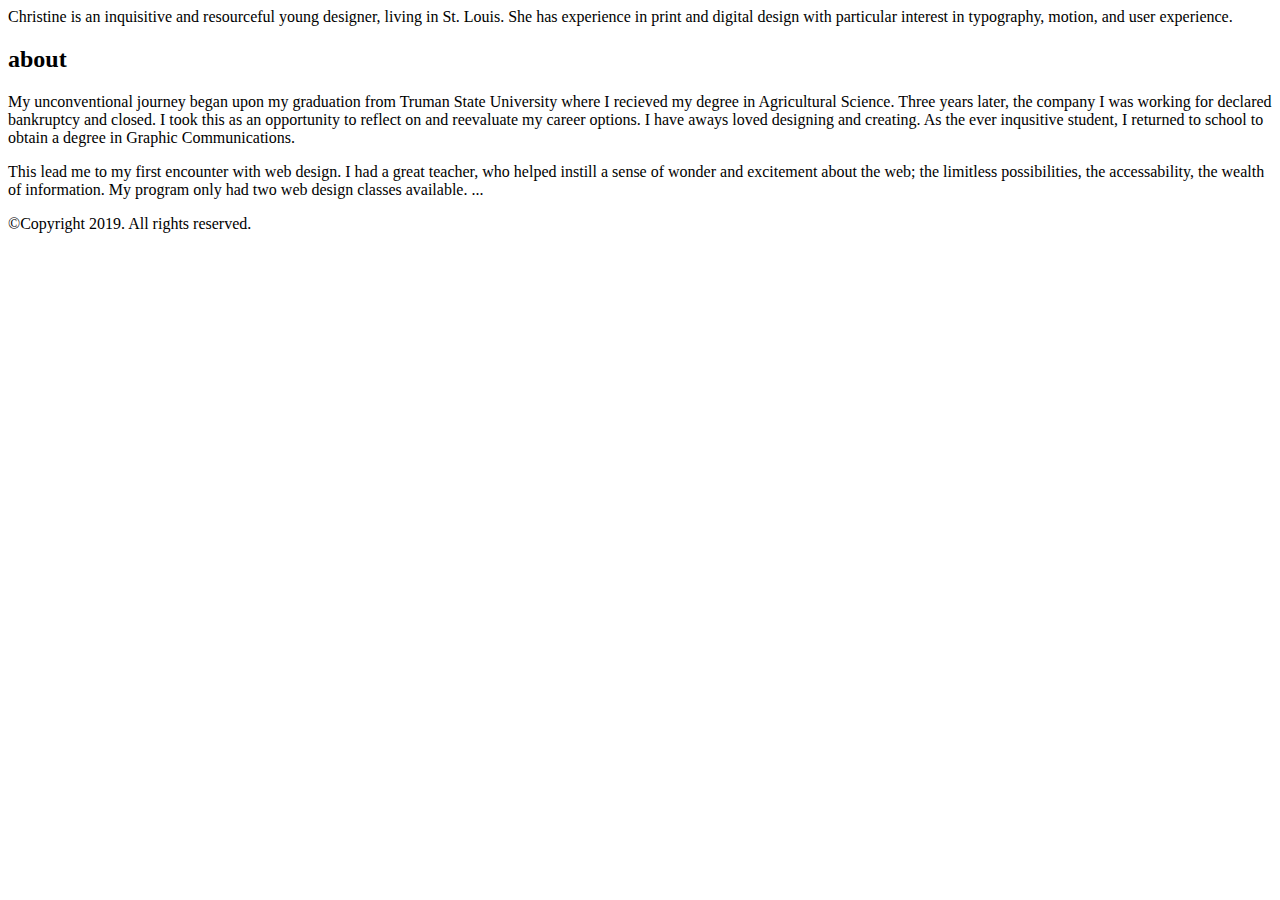
==== about.html @ 5a3e1713 "Created about.html and added content." ====
<!<!DOCTYPE html>
<html>

  <head>
    <meta charset="utf-8">
    <title>Christine Tosie's Portfolio</title>
  </head>

  <body>
      <p>Christine is an inquisitive and resourceful young designer,
      living in St. Louis. She has experience in print and digital design
      with particular interest in typography, motion, and user experience.<p>

    <h2>about</h2>

    <p>My unconventional journey began upon my graduation from Truman State
      University where I recieved my degree in Agricultural Science. Three
      years later, the company I was working for declared bankruptcy and closed.
      I took this as an opportunity to reflect on and reevaluate my career
      options. I have aways loved designing and creating. As the ever inqusitive
      student, I returned to school to obtain a degree in Graphic Communications.</p>

    <p>This lead me to my first encounter with web design. I had a great
      teacher, who helped instill a sense of wonder and excitement about the web;
      the limitless possibilities, the accessability, the wealth of information.
      My program only had two web design classes available. ...</p>
  </body>

  <footer>
    <p>©Copyright 2019. All rights reserved.</p>
  </footer>
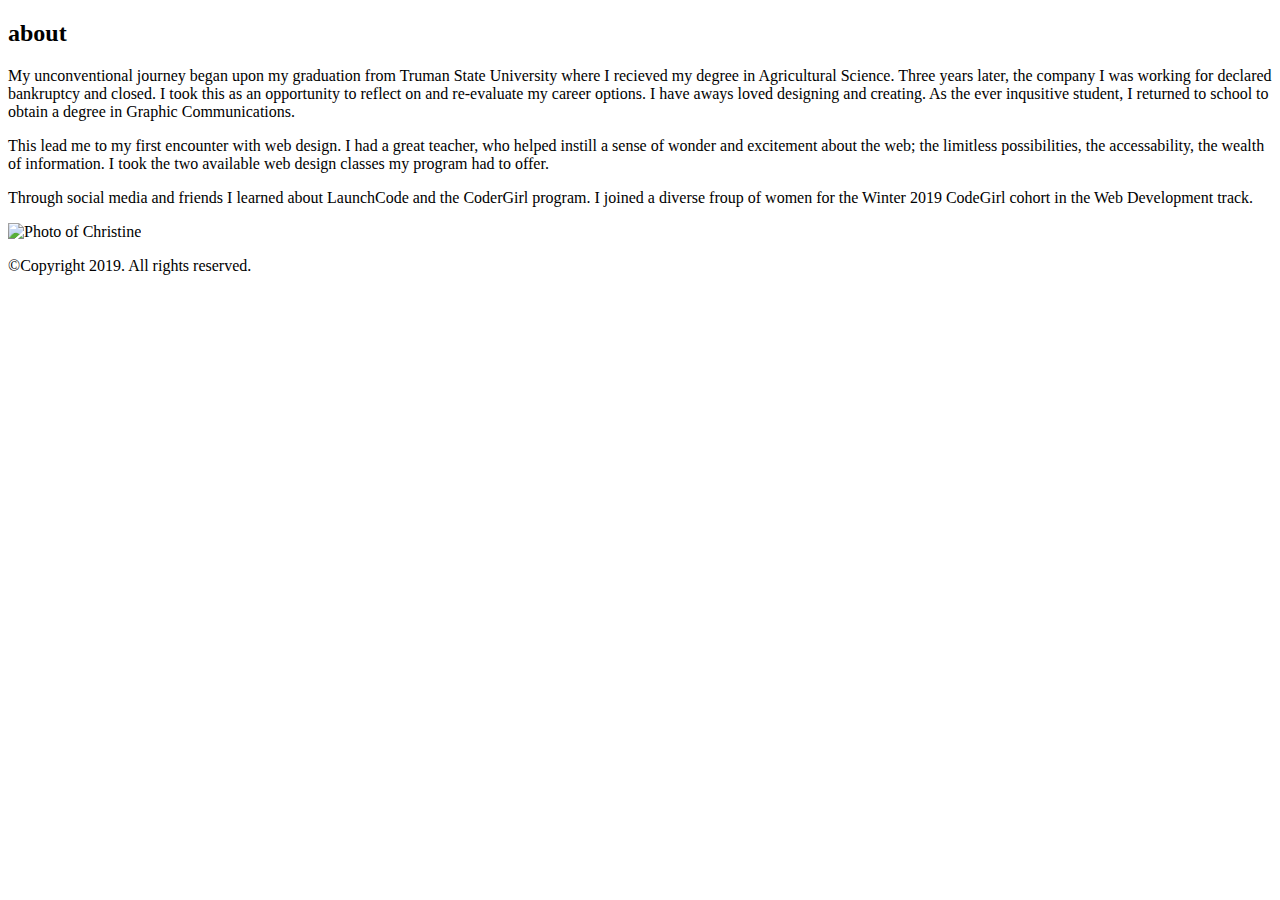
==== commit ad42bd1c: "Edited content on about and home pages." ====
--- a/about.html
+++ b/about.html
@@ -1,29 +1,35 @@
-<!<!DOCTYPE html>
+<!DOCTYPE html>
 <html>
 
   <head>
     <meta charset="utf-8">
     <title>Christine Tosie's Portfolio</title>
+    <link href="styles/stylesheet.css" rel="sytlesheet">
+    <link href="https://fonts.googleapis.com/css?family=Oswald|Quattrocento" rel="stylesheet">
   </head>
 
   <body>
-      <p>Christine is an inquisitive and resourceful young designer,
-      living in St. Louis. She has experience in print and digital design
-      with particular interest in typography, motion, and user experience.<p>
 
     <h2>about</h2>
 
     <p>My unconventional journey began upon my graduation from Truman State
       University where I recieved my degree in Agricultural Science. Three
       years later, the company I was working for declared bankruptcy and closed.
-      I took this as an opportunity to reflect on and reevaluate my career
+      I took this as an opportunity to reflect on and re-evaluate my career
       options. I have aways loved designing and creating. As the ever inqusitive
       student, I returned to school to obtain a degree in Graphic Communications.</p>
 
     <p>This lead me to my first encounter with web design. I had a great
       teacher, who helped instill a sense of wonder and excitement about the web;
       the limitless possibilities, the accessability, the wealth of information.
-      My program only had two web design classes available. ...</p>
+      I took the two available web design classes my program had to offer. </p>
+
+    <p> Through social media and friends I learned about LaunchCode and the
+      CoderGirl program. I joined a diverse froup of women for the Winter 2019
+      CodeGirl cohort in the Web Development track. </p>
+
+    <img src="images/Headshot.jpg" alt="Photo of Christine" class="headshot">
+
   </body>
 
   <footer>
--- a/styles/stylesheet.css
+++ b/styles/stylesheet.css
@@ -0,0 +1,45 @@
+
+/*.container {
+  display: grid;
+  grid-template-columns: 1fr,
+}*/
+
+.nav {
+    font-family:'Oswald', 'Helvetica', 'Arial', sans-serif;
+    display: flex;
+    flex-direction: row;
+    color: #f7931e;
+    justify-content: center;
+  	align-content: center;
+    }
+
+.thumbnailImage {
+  border:0;
+  height:150px;
+}
+
+.portfolioImage {
+  height:600px;
+  border:0;
+}
+
+.logo {
+  height:200px;
+}
+
+p {
+  font-family: 'Quattrocento', 'Helvetica', 'Arial', sans-serif;
+  color:blue;
+}
+
+h1 {
+  font-family: 'Oswald', 'Helvetica', 'Arial', sans-serif;
+  color:#5a5a5a;
+}
+
+footer {
+  font-family: 'Quattrocento', 'Helvetica', 'Arial', sans-serif;
+  font-size: 1em;
+  color:#5a5a5a;
+  background-color: #C0C0C0;
+}
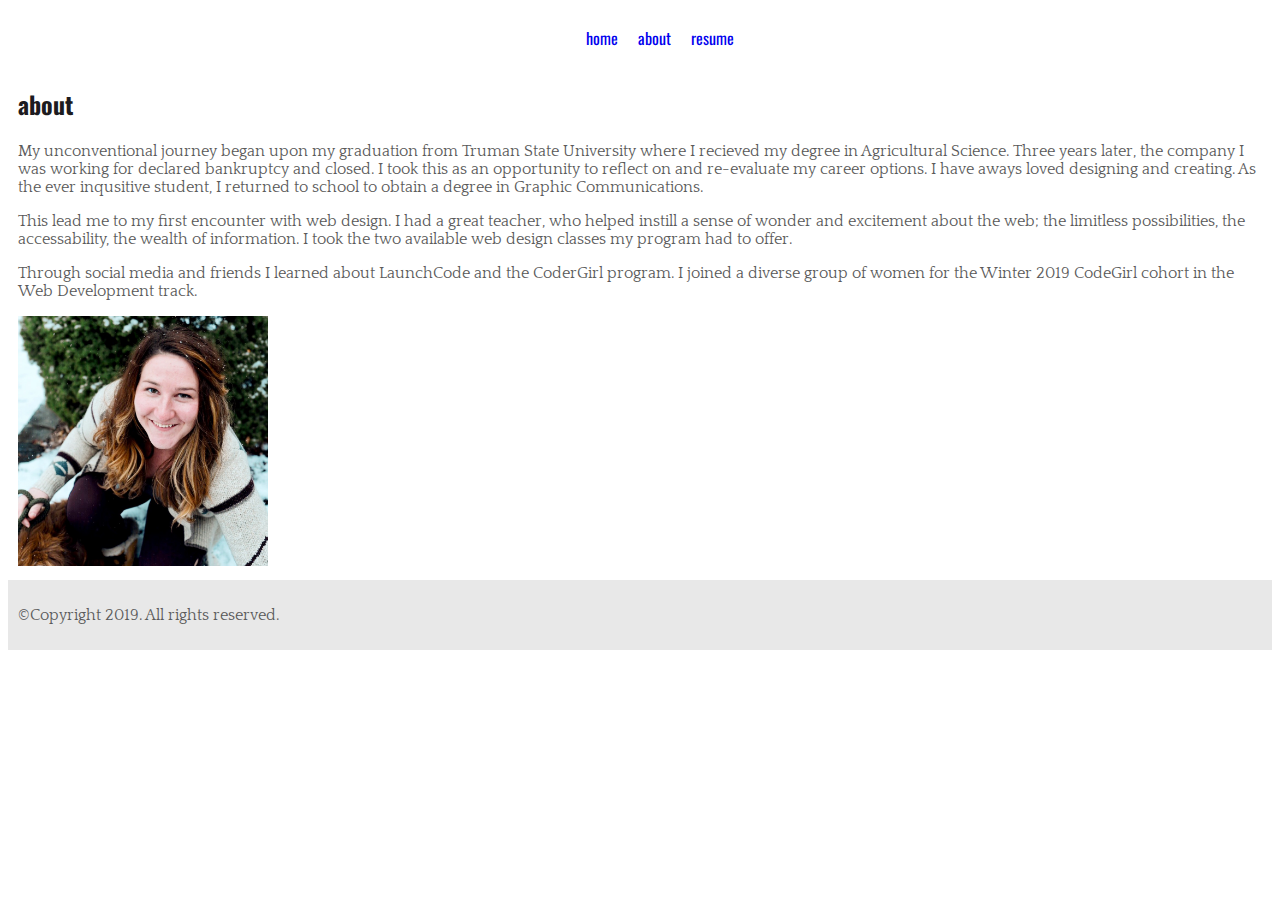
==== commit e4bb5c75: "Created resume page, introduced css grid to stylesheet, edited nav bar across pages." ====
--- a/about.html
+++ b/about.html
@@ -4,34 +4,45 @@
   <head>
     <meta charset="utf-8">
     <title>Christine Tosie's Portfolio</title>
-    <link href="styles/stylesheet.css" rel="sytlesheet">
+    <link href="styles/stylesheet.css" rel="stylesheet" type="text/css">
     <link href="https://fonts.googleapis.com/css?family=Oswald|Quattrocento" rel="stylesheet">
   </head>
 
   <body>
+    <header>
+      <nav>
+        <ul class="nav">
+          <li><a href="index.html">home</a><li>
+          <l1><a href="about.html">about</a></li>
+          <li><a href="resume.html">resume</a></li>
+        </ul>
+      </nav>
+    </header>
 
-    <h2>about</h2>
+    <main class="about">
+      <h2>about</h2>
 
-    <p>My unconventional journey began upon my graduation from Truman State
-      University where I recieved my degree in Agricultural Science. Three
-      years later, the company I was working for declared bankruptcy and closed.
-      I took this as an opportunity to reflect on and re-evaluate my career
-      options. I have aways loved designing and creating. As the ever inqusitive
-      student, I returned to school to obtain a degree in Graphic Communications.</p>
+      <p>My unconventional journey began upon my graduation from Truman State
+        University where I recieved my degree in Agricultural Science. Three
+        years later, the company I was working for declared bankruptcy and closed.
+        I took this as an opportunity to reflect on and re-evaluate my career
+        options. I have aways loved designing and creating. As the ever inqusitive
+        student, I returned to school to obtain a degree in Graphic Communications.</p>
 
-    <p>This lead me to my first encounter with web design. I had a great
-      teacher, who helped instill a sense of wonder and excitement about the web;
-      the limitless possibilities, the accessability, the wealth of information.
-      I took the two available web design classes my program had to offer. </p>
+      <p>This lead me to my first encounter with web design. I had a great
+        teacher, who helped instill a sense of wonder and excitement about the web;
+        the limitless possibilities, the accessability, the wealth of information.
+        I took the two available web design classes my program had to offer. </p>
 
-    <p> Through social media and friends I learned about LaunchCode and the
-      CoderGirl program. I joined a diverse froup of women for the Winter 2019
+      <p> Through social media and friends I learned about LaunchCode and the
+      CoderGirl program. I joined a diverse group of women for the Winter 2019
       CodeGirl cohort in the Web Development track. </p>
 
-    <img src="images/Headshot.jpg" alt="Photo of Christine" class="headshot">
+      <img src="images/Headshot.jpeg" alt="Photo of Christine" class="headshot">
+    </main>
+
+    <footer>
+      <p>©Copyright 2019. All rights reserved.</p>
+    </footer>
 
   </body>
-
-  <footer>
-    <p>©Copyright 2019. All rights reserved.</p>
-  </footer>
--- a/styles/stylesheet.css
+++ b/styles/stylesheet.css
@@ -1,45 +1,132 @@
+/*CSS Grid*/
+.container {
+  display: grid;
+  grid-template-columns: repeat(10, 1fr);
+  grid-template-rows: repeat(3, 1fr);
+  grid-template-areas:
+    "h h h h h h h h h h"
+    "a a m m m m m m m m"
+    "f f f f f f f f f f";
+}
 
-/*.container {
-  display: grid;
-  grid-template-columns: 1fr,
+/*Header*/
+.logo {
+  width: 250px;
+}
+
+/*Nav bar*/
+.nav {
+  font-family:'Oswald', sans-serif;
+  display: flex;
+  flex-direction:row;
+  color: #5a5a5a;
+  justify-content: center;
+	align-content: center;
+  list-style-type: none;
+    }
+
+/*.nav li {
+  padding: 10px;
 }*/
 
-.nav {
-    font-family:'Oswald', 'Helvetica', 'Arial', sans-serif;
-    display: flex;
-    flex-direction: row;
-    color: #f7931e;
-    justify-content: center;
-  	align-content: center;
-    }
+.nav a {
+  text-decoration: none;
+  padding: 10px;
+}
 
+.nav a:hover {
+  font-weight:bold;
+  color: orange;
+}
+
+a:visited {
+  color: #5a5a5a;
+}
+
+/*Portfolio Thumbnail Images*/
 .thumbnailImage {
   border:0;
-  height:150px;
+  width:250px;
+}
+
+a.thumbnailImage:hover {
+  opacity: .5;
 }
 
 .portfolioImage {
-  height:600px;
+  width:50%;
   border:0;
 }
 
-.logo {
-  height:200px;
+.headshot {
+  grid-column:3 / span 1;
+  width: 250px;
+}
+
+/*General Stlyes*/
+main {
+  margin: 10px;
+  grid-area: m;
+}
+
+header {
+  display: flex;
+  justify-content: center;
+  /*align-items: : center;*/
+  margin: 10px;
+  grid-area: h;
+}
+
+article {
+  margin: 10px;
+  grid area: a;
+}
+
+footer {
+  padding: 10px;
+  background-color: #E8E8E8;
+  grid-area: f;
+}
+
+#intro {
+  justify-content: center;
+  align-content: center;
+  padding-right: 20px;
+  padding-top: 20px;
 }
 
 p {
-  font-family: 'Quattrocento', 'Helvetica', 'Arial', sans-serif;
-  color:blue;
+  font-family: 'Quattrocento', sans-serif;
+  color:#5a5a5a;
 }
 
 h1 {
-  font-family: 'Oswald', 'Helvetica', 'Arial', sans-serif;
+  font-family: 'Oswald', sans-serif;
   color:#5a5a5a;
 }
 
-footer {
-  font-family: 'Quattrocento', 'Helvetica', 'Arial', sans-serif;
-  font-size: 1em;
+h2 {
+  font-family: 'Oswald', sans-serif;
+  color: #1c1b20;
+}
+
+h3 {
+  font-family: 'Oswald', sans-serif;
+  color: orange;
+}
+
+.jobRespons li, .skills li {
+  list-style-type: none;
+  font-family: 'Quattrocento', sans-serif;
   color:#5a5a5a;
-  background-color: #C0C0C0;
+  padding-top: 2px;
 }
+
+.jobLocation {
+  color: black;
+  font-weight: bold;
+}
+
+.contact p {
+  font-size: 14px;
+}
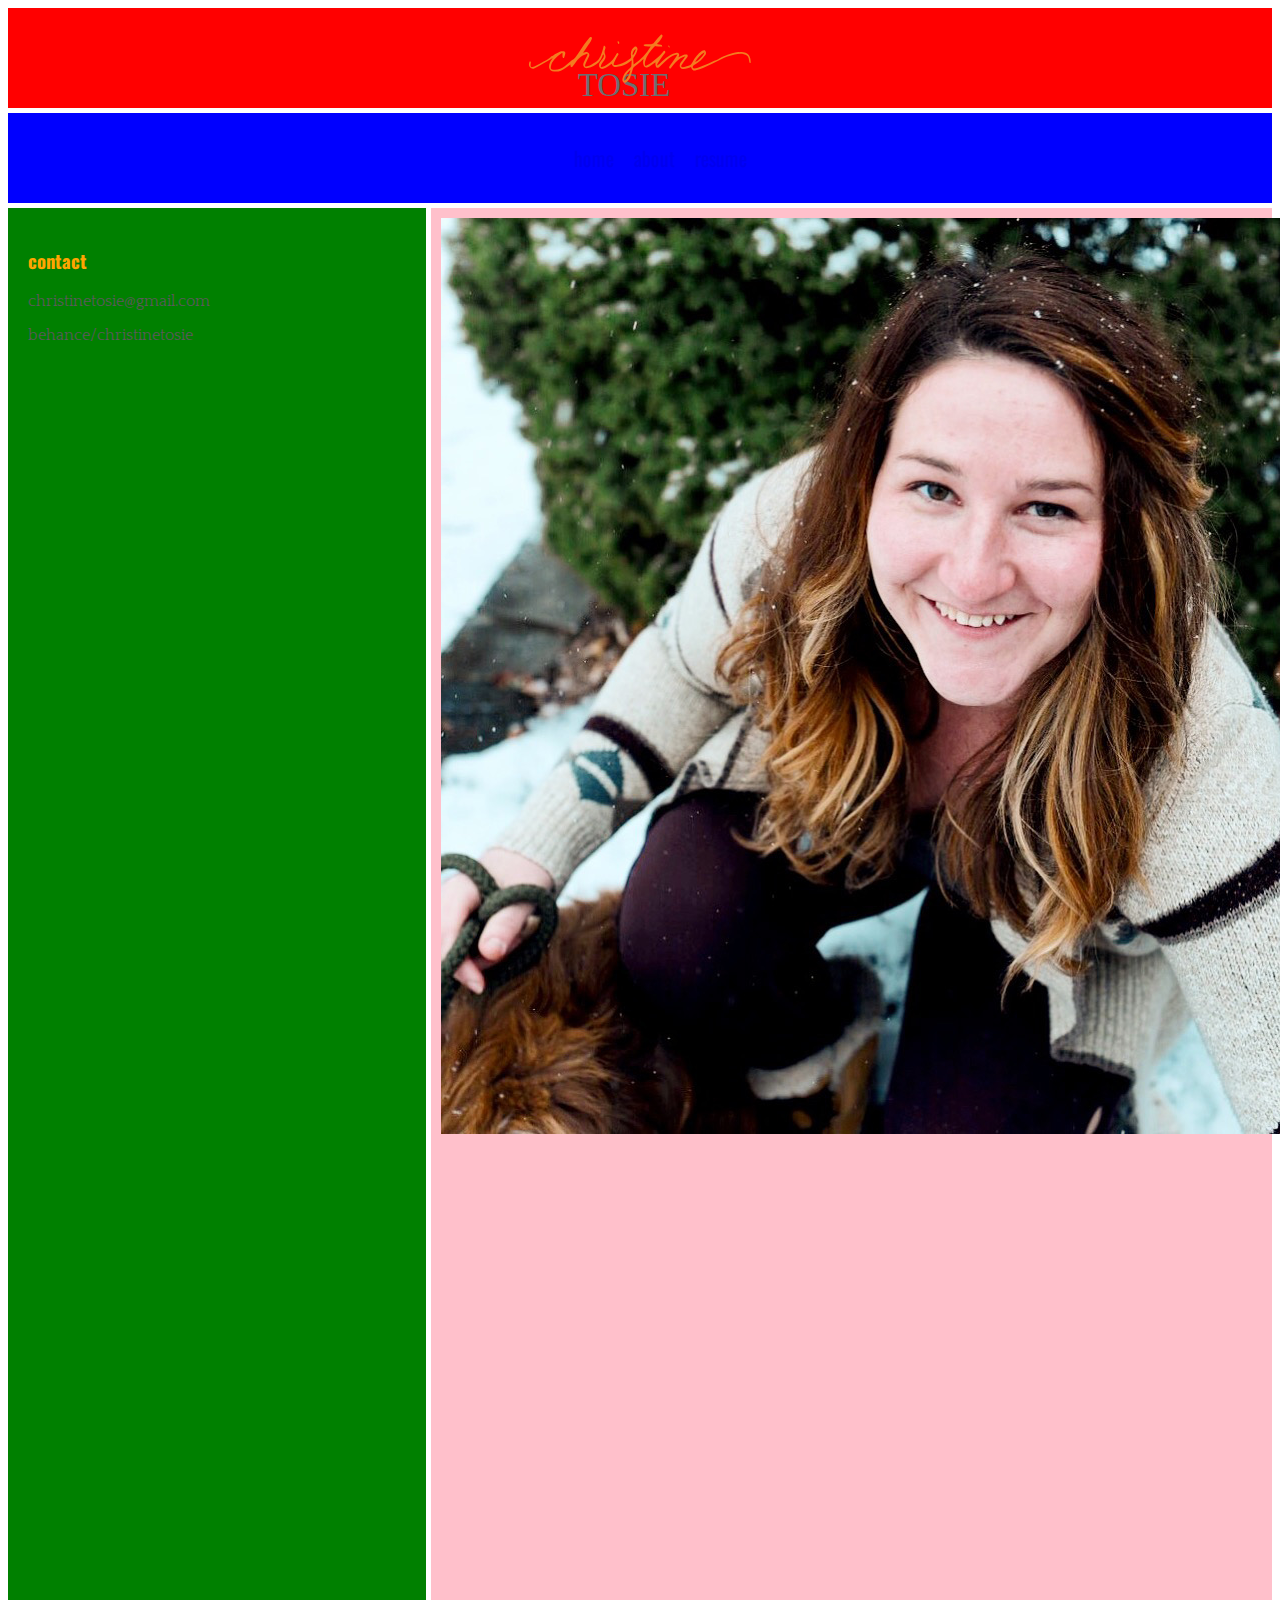
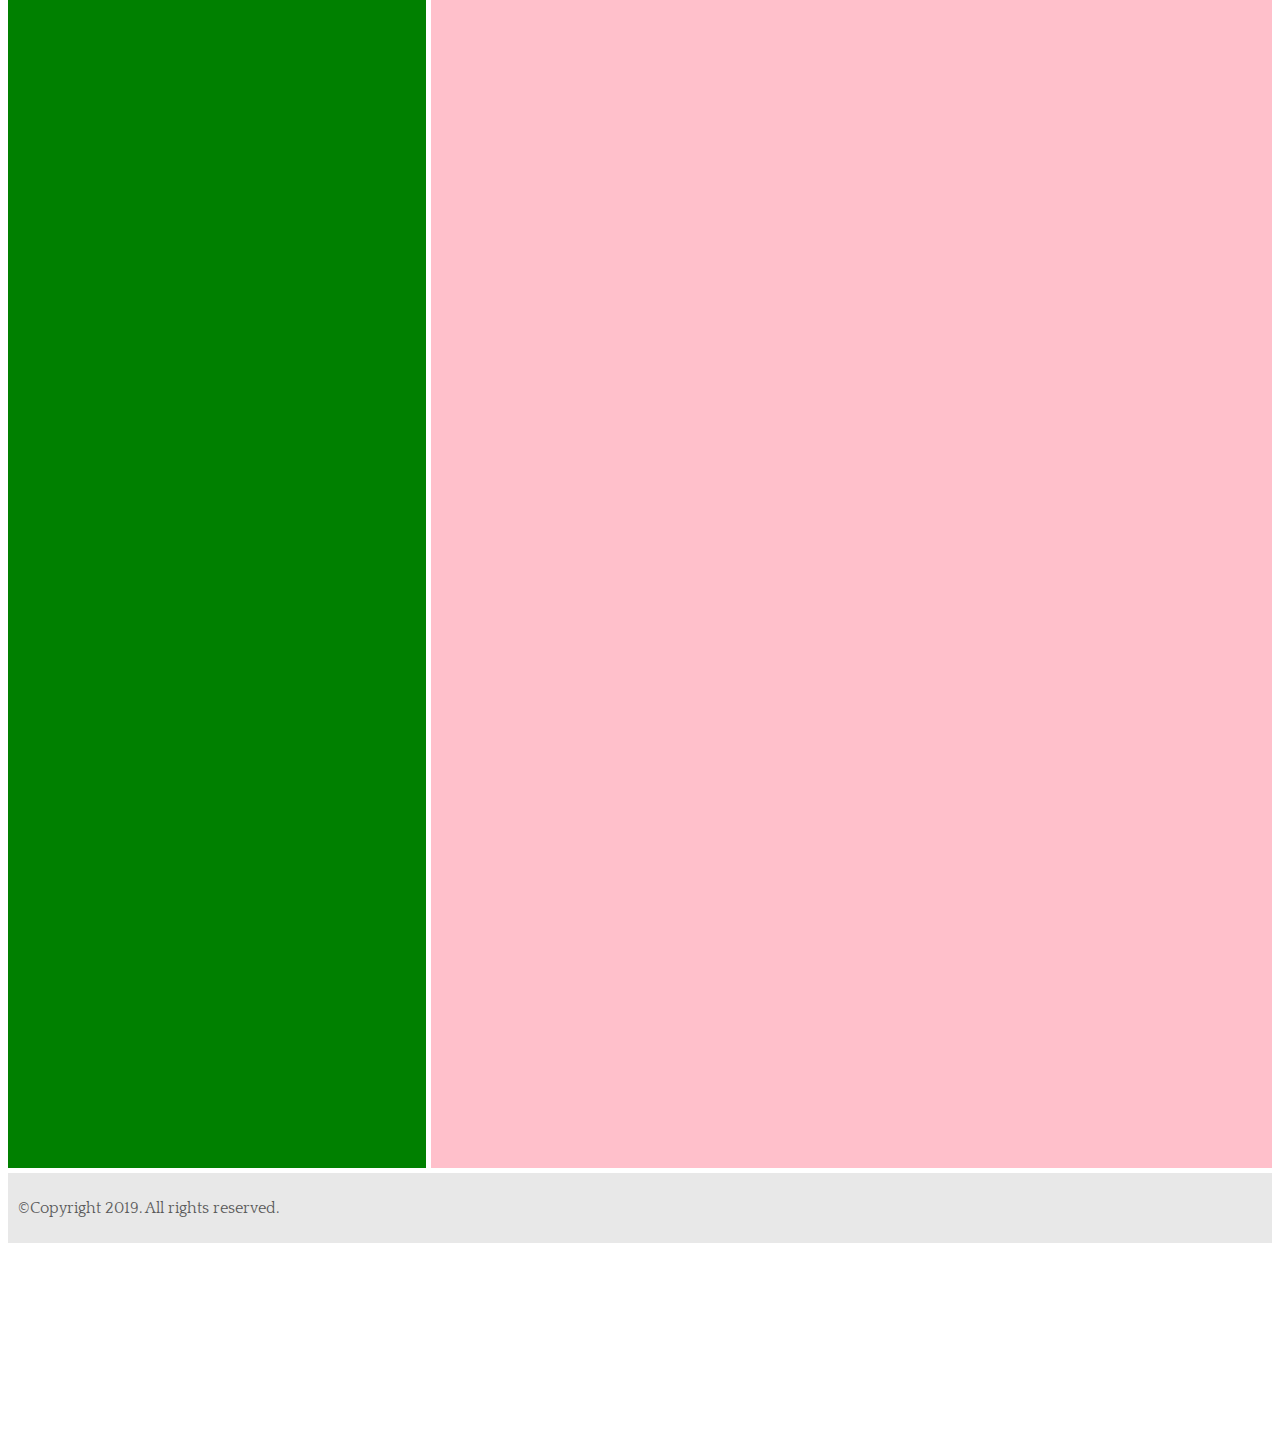
==== commit 45e1cb40: "CSS grid across home, about and resume pages" ====
--- a/about.html
+++ b/about.html
@@ -8,38 +8,52 @@
     <link href="https://fonts.googleapis.com/css?family=Oswald|Quattrocento" rel="stylesheet">
   </head>
 
-  <body>
-    <header>
-      <nav>
-        <ul class="nav">
-          <li><a href="index.html">home</a><li>
-          <l1><a href="about.html">about</a></li>
-          <li><a href="resume.html">resume</a></li>
-        </ul>
+  <body class="container">
+      <header class="header">
+        <img src="images/PersonalLogoFinal.svg" alt="Christine Tosie" class="logo"
+        style="height:100px;border:0;">
+      </header>
+
+      <nav class="menu">
+          <ul class="nav">
+            <li><a href="index.html">home</a><li>
+            <l1><a href="about.html">about</a></li>
+            <li><a href="resume.html">resume</a></li>
+          </ul>
       </nav>
-    </header>
 
-    <main class="about">
-      <h2>about</h2>
+      <main class="wrapper">
+        <h2>about</h2>
 
-      <p>My unconventional journey began upon my graduation from Truman State
+        <div class="headshot">
+          <img src="images/Headshot.jpeg" alt="Photo of Christine">
+        </div>
+
+        <div class="about">
+          <p>My unconventional journey began upon my graduation from Truman State
         University where I recieved my degree in Agricultural Science. Three
         years later, the company I was working for declared bankruptcy and closed.
         I took this as an opportunity to reflect on and re-evaluate my career
         options. I have aways loved designing and creating. As the ever inqusitive
         student, I returned to school to obtain a degree in Graphic Communications.</p>
 
-      <p>This lead me to my first encounter with web design. I had a great
+          <p>This lead me to my first encounter with web design. I had a great
         teacher, who helped instill a sense of wonder and excitement about the web;
         the limitless possibilities, the accessability, the wealth of information.
         I took the two available web design classes my program had to offer. </p>
 
-      <p> Through social media and friends I learned about LaunchCode and the
+          <p> Through social media and friends I learned about LaunchCode and the
       CoderGirl program. I joined a diverse group of women for the Winter 2019
       CodeGirl cohort in the Web Development track. </p>
+      </div>
 
-      <img src="images/Headshot.jpeg" alt="Photo of Christine" class="headshot">
     </main>
+
+    <article class="contact">
+      <h3>contact</h3>
+      <p>christinetosie@gmail.com</p>
+      <p>behance/christinetosie</p>
+    </article>
 
     <footer>
       <p>©Copyright 2019. All rights reserved.</p>
--- a/styles/stylesheet.css
+++ b/styles/stylesheet.css
@@ -1,12 +1,140 @@
 /*CSS Grid*/
+
 .container {
-  display: grid;
-  grid-template-columns: repeat(10, 1fr);
-  grid-template-rows: repeat(3, 1fr);
+    height: 100%;
+    display: grid;
+    grid-gap: 5px;
+    grid-template-columns: repeat(3, 3fr);
+    grid-template-rows: 100px auto auto auto 400px;
+    grid-template-areas:
+      "h h h"
+      "m m m"
+      "c c c"
+      "a a a"
+      "f f f"
+}
+
+@media (min-width: 600px){
+.container {
+    height: 100%;
+    display: grid;
+    grid-gap: 5px;
+    grid-template-columns: repeat(12, 1fr);
+    grid-template-rows: 100px auto auto auto 200px;
+    grid-template-areas:
+      "h h h h h h h h h h h h"
+      "m m m m m m m m m m m m"
+      "a a a a c c c c c c c c"
+      "f f f f f f f f f f f f"
+}
+}
+
+.header {
+  grid-area: h;
+  background-color: red;
+  display: flex;
+  justify-content: center;
+  padding: 10px;
+}
+
+.menu {
+  background-color: blue;
+  grid-area: m;
+  padding: 10px;
+}
+
+.content {
+  grid-area: c;
+  background-color: yellow;
+  padding: 20px;
+  display: grid;
+  grid-gap: 5px;
+  grid-template-columns: repeat(3, 3fr);
+  grid-template-rows: auto auto;
   grid-template-areas:
-    "h h h h h h h h h h"
-    "a a m m m m m m m m"
-    "f f f f f f f f f f";
+    "i i i"
+    "g g g"
+  /*grid-template-columns: repeat(auto-fit, minmax(200px, 1fr));
+  grid-auto-rows: 75px;
+  grid-auto-flow: dense;*/
+}
+
+.gallery  {
+  grid-area: g;
+  background-color: orange;
+  display: grid;
+  grid-gap: 10px;
+  grid-template-columns: repeat(auto-fit, minmax(200px, 1fr));
+  grid-auto-rows: 75px;
+  grid-auto-flow: dense;
+  padding: 10px;
+}
+
+.wrapper {
+  grid-area: c;
+  display: grid;
+  background-color: pink;
+  padding: 10px;
+  grid-template-columns: repeat(6, 1fr);
+  grid-template-rows: 100px auto auto;
+}
+
+.resume {
+  grid-area: c;
+  display: grid;
+  background-color: purple;
+  padding: 10px;
+  grid-template-columns: repeat(6, 1fr);
+  grid-template-rows: repeat(4, auto);
+}
+
+.skills {
+  grid-column: 1 / span 1;
+}
+
+.experience {
+  grid-column: 2 / span 5;
+}
+
+.education {
+
+}
+
+.gallery > div {
+    /*display: flex;
+    justify-content: center;
+    align-items: center;*/
+    margin: 10px;
+}
+
+.gallery > div > img {
+    width: 200px;
+    /*object-fit: cover;*/
+}
+
+.verticalImage {
+  grid-row: span 2;
+}
+
+.horizontalImage {
+  grid-column: span 2;
+}
+
+/*.bigImage {
+  grid-column: span 2;
+  grid-row: span 2;
+}*/
+
+.contact {
+  background-color: green;
+  grid-area: a;
+  padding:20px;
+  }
+
+footer {
+  grid-area: f;
+  padding: 10px;
+  background-color: #E8E8E8;
 }
 
 /*Header*/
@@ -17,6 +145,7 @@
 /*Nav bar*/
 .nav {
   font-family:'Oswald', sans-serif;
+  font-size: 1.25em;
   display: flex;
   flex-direction:row;
   color: #5a5a5a;
@@ -43,54 +172,23 @@
   color: #5a5a5a;
 }
 
-/*Portfolio Thumbnail Images*/
-.thumbnailImage {
-  border:0;
-  width:250px;
-}
-
-a.thumbnailImage:hover {
-  opacity: .5;
-}
-
-.portfolioImage {
-  width:50%;
-  border:0;
-}
-
 .headshot {
-  grid-column:3 / span 1;
-  width: 250px;
+  grid-column: 1 / span 1;
+  grid-row: 1 / span 1;
+  height: 100px;
+}
+
+.about {
+  grid-column: 2 / span 5;
 }
 
 /*General Stlyes*/
-main {
-  margin: 10px;
-  grid-area: m;
-}
-
-header {
-  display: flex;
-  justify-content: center;
-  /*align-items: : center;*/
-  margin: 10px;
-  grid-area: h;
-}
-
-article {
-  margin: 10px;
-  grid area: a;
-}
-
-footer {
-  padding: 10px;
-  background-color: #E8E8E8;
-  grid-area: f;
-}
 
 #intro {
+  grid-area: i;
   justify-content: center;
   align-content: center;
+  grid-column: span 3;
   padding-right: 20px;
   padding-top: 20px;
 }
@@ -128,5 +226,5 @@
 }
 
 .contact p {
-  font-size: 14px;
-}
+  font-size: 1em;
+}
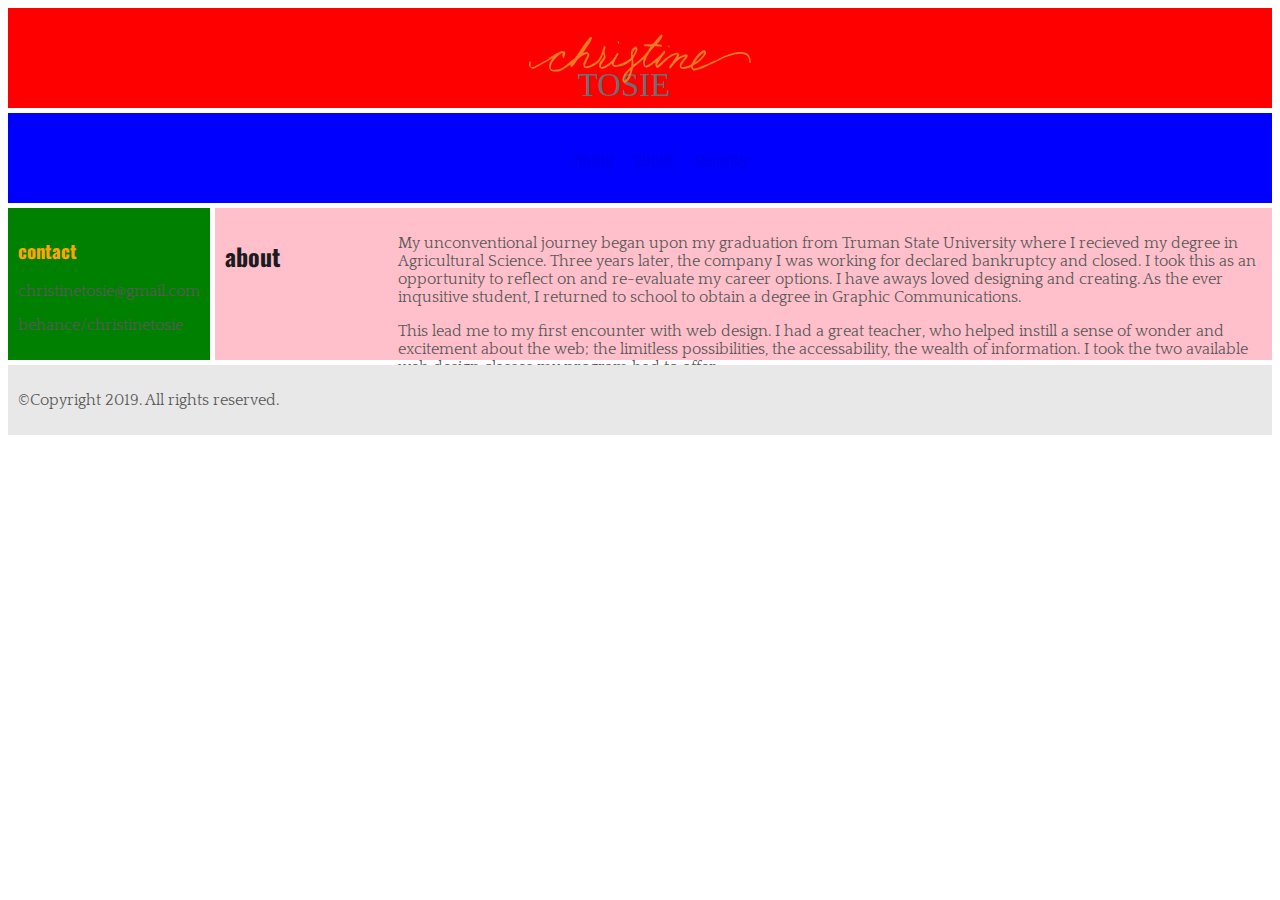
==== commit c2f9abf1: "Still working on trying to debug image grid" ====
--- a/about.html
+++ b/about.html
@@ -25,9 +25,9 @@
       <main class="wrapper">
         <h2>about</h2>
 
-        <div class="headshot">
+        <!--div class="headshot">
           <img src="images/Headshot.jpeg" alt="Photo of Christine">
-        </div>
+        </div-->
 
         <div class="about">
           <p>My unconventional journey began upon my graduation from Truman State
--- a/styles/stylesheet.css
+++ b/styles/stylesheet.css
@@ -24,7 +24,7 @@
     grid-template-areas:
       "h h h h h h h h h h h h"
       "m m m m m m m m m m m m"
-      "a a a a c c c c c c c c"
+      "a c c c c c c c c c c c"
       "f f f f f f f f f f f f"
 }
 }
@@ -46,7 +46,6 @@
 .content {
   grid-area: c;
   background-color: yellow;
-  padding: 20px;
   display: grid;
   grid-gap: 5px;
   grid-template-columns: repeat(3, 3fr);
@@ -94,6 +93,7 @@
 
 .experience {
   grid-column: 2 / span 5;
+  margin-left: 15px;
 }
 
 .education {
@@ -107,9 +107,9 @@
     margin: 10px;
 }
 
-.gallery > div > img {
+.gallery > div > img, .gallery > div > a > img {
     width: 200px;
-    /*object-fit: cover;*/
+    object-fit: cover;
 }
 
 .verticalImage {
@@ -128,7 +128,7 @@
 .contact {
   background-color: green;
   grid-area: a;
-  padding:20px;
+  padding:10px;
   }
 
 footer {
@@ -189,8 +189,7 @@
   justify-content: center;
   align-content: center;
   grid-column: span 3;
-  padding-right: 20px;
-  padding-top: 20px;
+  padding: 10px;
 }
 
 p {
